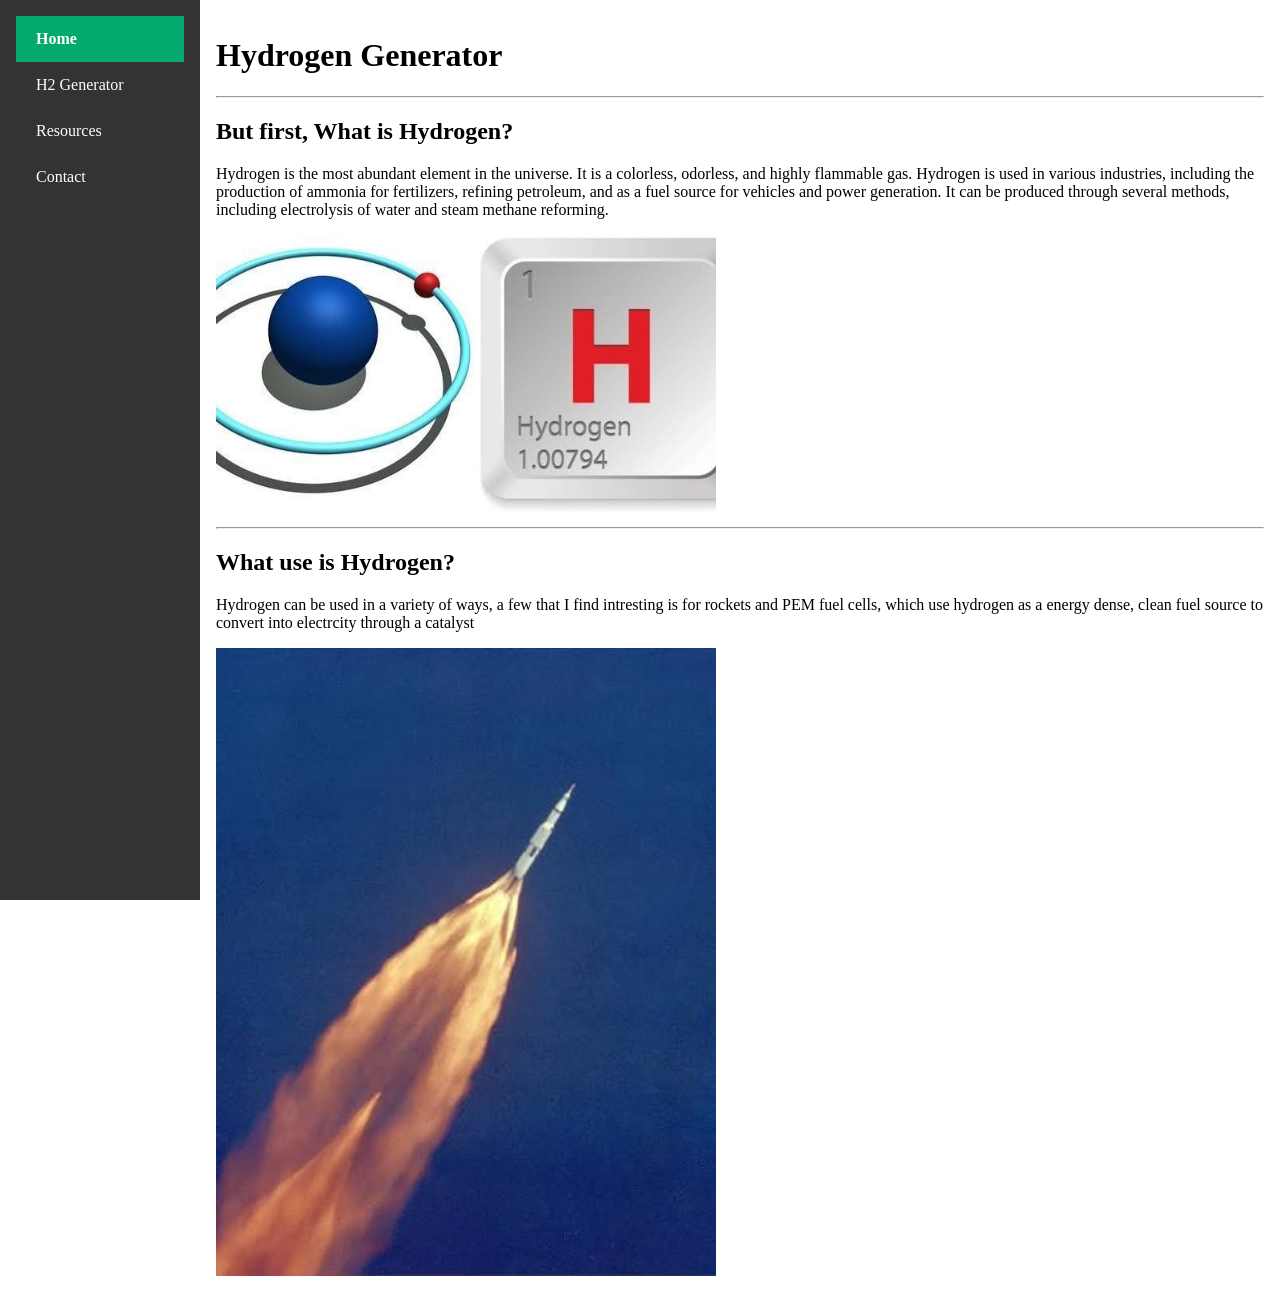
==== index.html @ 1aa377bd "Initial  Commit This is the basic Hydrogen Generator project Website." ====
<!DOCTYPE html>
<html lang="en">
<head>
    <meta charset="UTF-8">
    <meta name="viewport" content="width=device-width, initial-scale=1.0">
    <meta name="keywords" content="Hydrogen Generator">
    <meta author="Matteo">
    <title>Hydrogen Generator</title>
     <link rel="stylesheet" href="CSS/style.css">
</head>
<body>
    <nav>
        <ul>
            <li><a class="active" href="index.html">Home</a></li>
            <li><a href="build.html">H2 Generator</a></li>
            <li><a href="Resources.html">Resources</a></li>
            <li><a href="contact.html">Contact</a></li>
        </ul>
    </nav>
    <main> 
        <h1>Hydrogen Generator</h1>
        <hr>
        <h2> But first, What is Hydrogen?</h2>
        <p>Hydrogen is the most abundant element in the universe. It is a colorless, odorless, and highly flammable gas. Hydrogen is used in various industries, including the production of ammonia for fertilizers, refining petroleum, and as a fuel source for vehicles and power generation. It can be produced through several methods, including electrolysis of water and steam methane reforming.</p>
        <img src="Images/Hydrogenatom.jpg" alt="Hydrogen Atom" width="500">
        <hr> 
        <h2> What use is Hydrogen?</h2>
        <p>Hydrogen can be used in a variety of ways, a few that I find intresting is for rockets and PEM fuel cells, which use hydrogen as a energy dense, clean fuel source to convert into electrcity through a catalyst</p>
        <img src="Images/rocket.jpg" alt="Rocket" width="500">
    </main>
   
</body>
</html>
---- CSS/style.css ----
/* Container for vertical nav */
        nav {
        width: 200px;               /* fixed width sidebar */
        background-color: #333;
        height: 100vh;              /* full viewport height */
        }
        /* Remove list styling */
        nav ul {
        list-style-type: none;
        margin: 0;
        padding: 0;
        }
        /* Links take full width */
        nav a {
        display: block;             /* stack links vertically */
        color: white;
        text-decoration: none;
        padding: 14px 20px;
        }
        /* Hover effect */
        nav a:hover {
        background-color: #d9d3d3;
        }
        /* Active/current page */
        nav a.active {
        background-color: #04AA6D;
        font-weight: bold;
        }
body { display: flex; margin: 0; min-height: 100vh; }
nav { width: 200px; flex-shrink: 0; }
nav ul { list-style: none; margin: 0; padding: 1rem; }
main { flex: 1; padding: 1rem; }
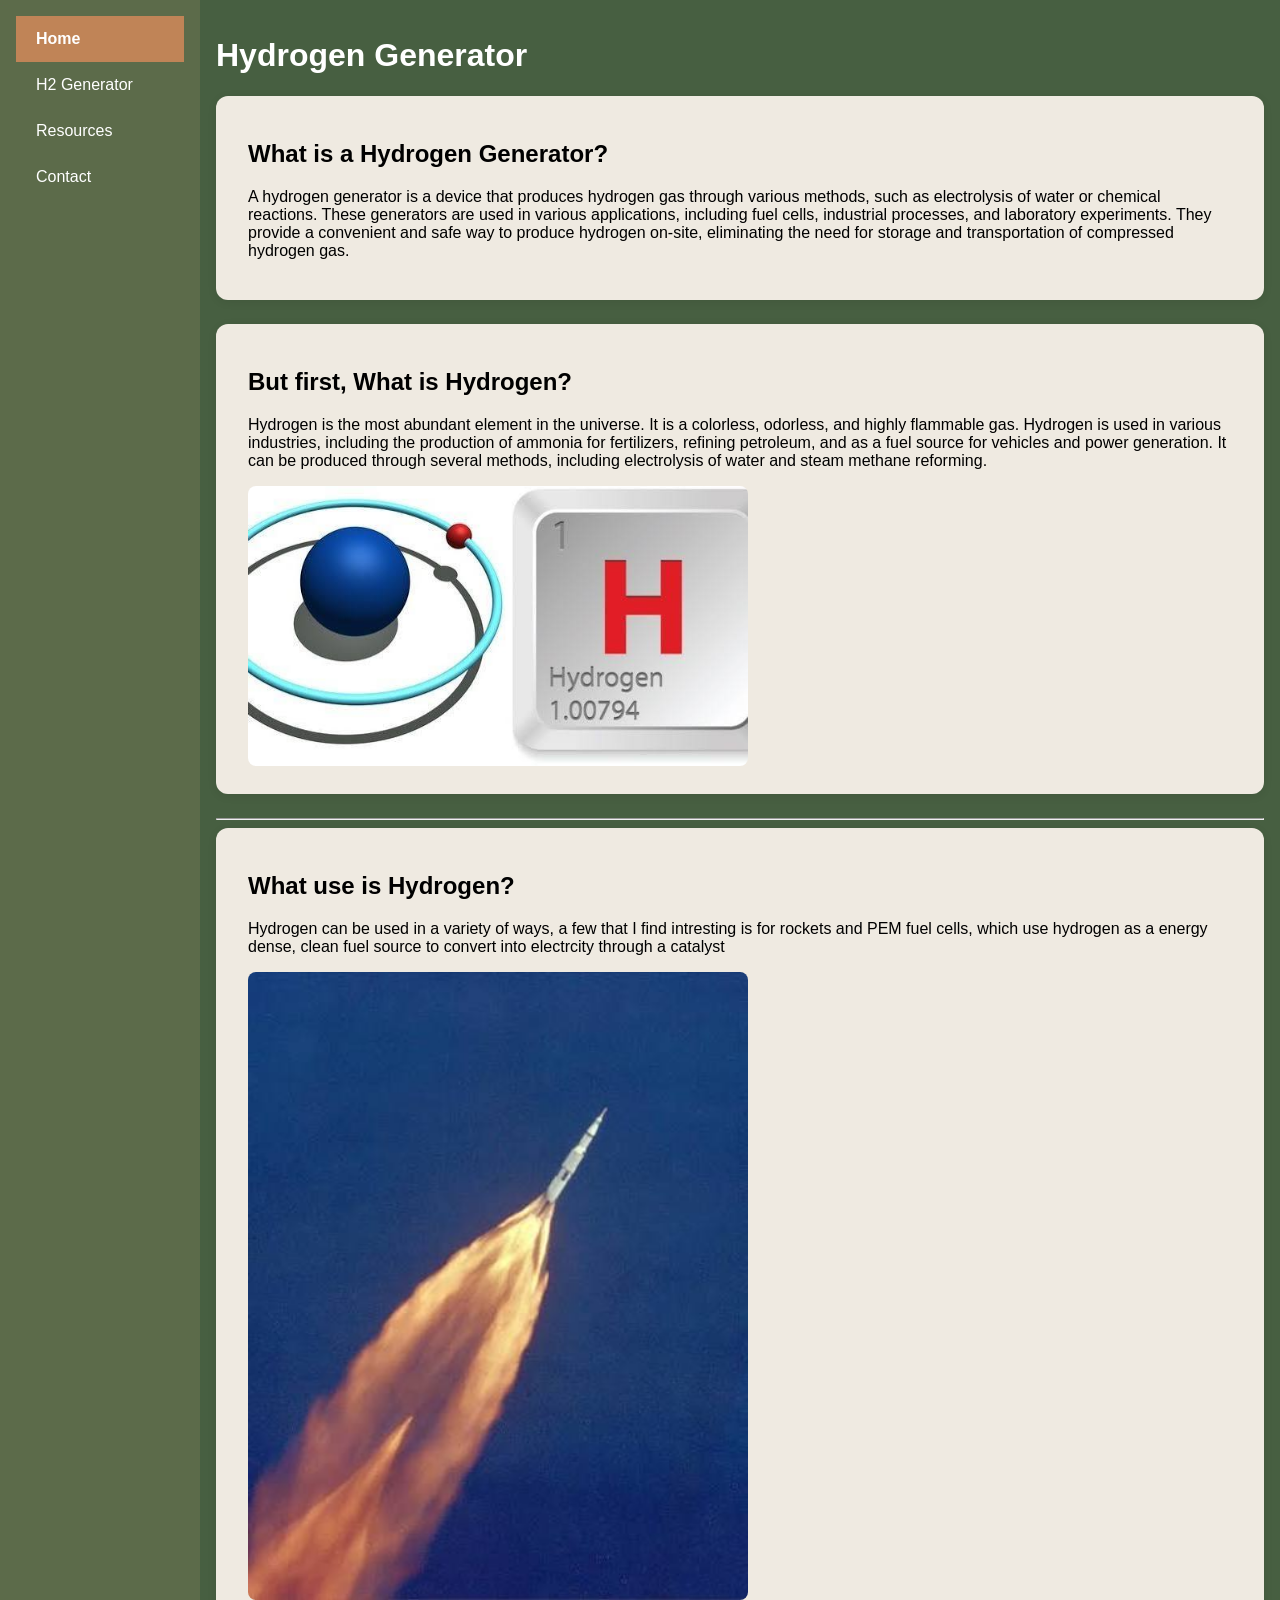
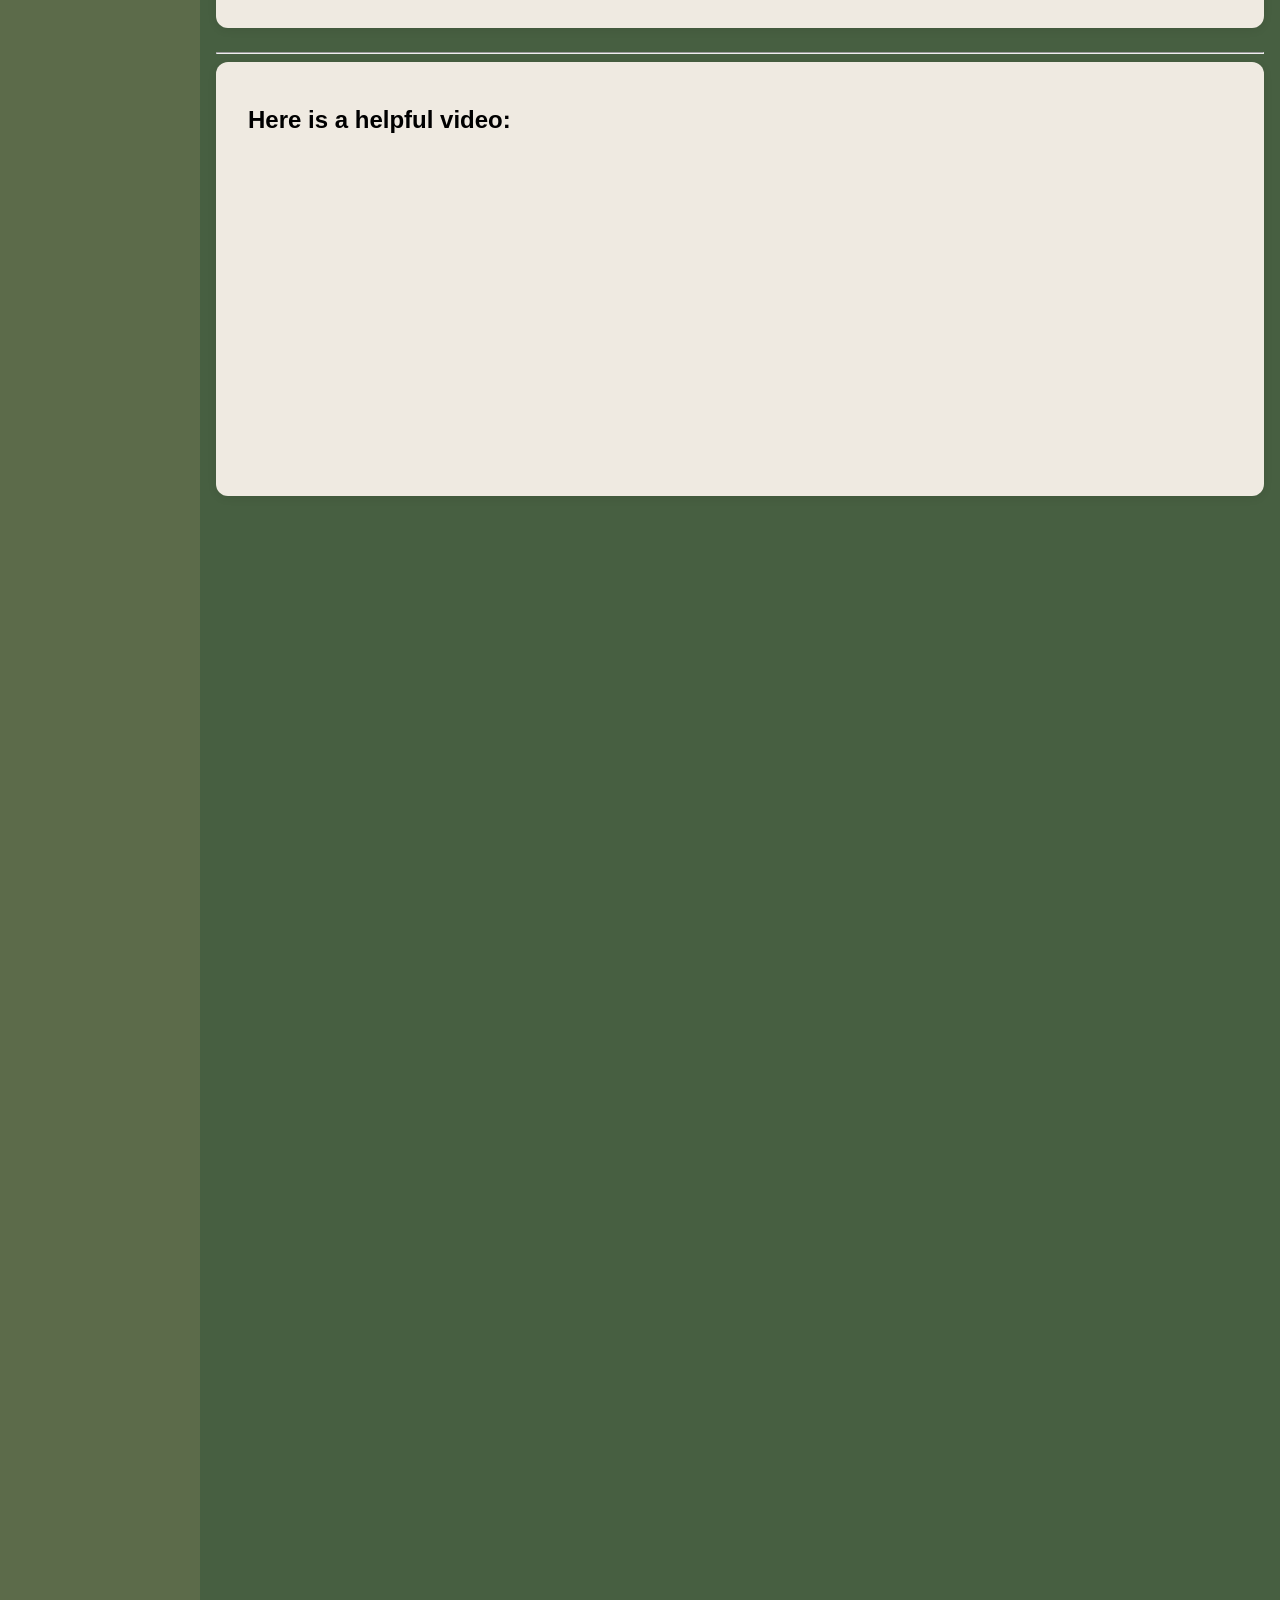
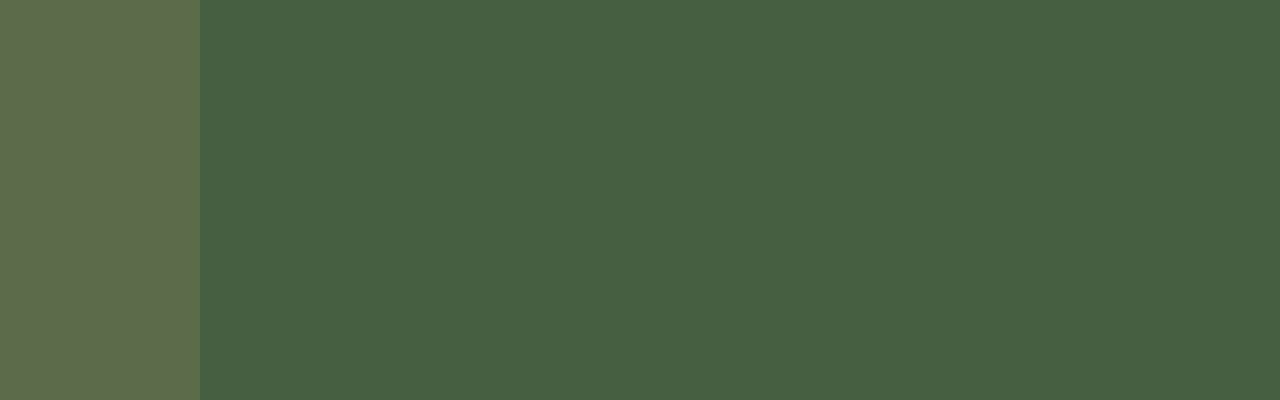
==== commit bfb243c1: "Update Basic colour scheme and working pages" ====
--- a/index.html
+++ b/index.html
@@ -9,6 +9,11 @@
      <link rel="stylesheet" href="CSS/style.css">
 </head>
 <body>
+  <style>
+  body {
+    font-family: Arial, Helvetica, sans-serif;
+  }
+</style>
     <nav>
         <ul>
             <li><a class="active" href="index.html">Home</a></li>
@@ -18,15 +23,28 @@
         </ul>
     </nav>
     <main> 
-        <h1>Hydrogen Generator</h1>
+        <h1 style="color: white;">Hydrogen Generator </h1>
+        <section class="card">
+            <h2>What is a Hydrogen Generator?</h2>
+            <p>A hydrogen generator is a device that produces hydrogen gas through various methods, such as electrolysis of water or chemical reactions. These generators are used in various applications, including fuel cells, industrial processes, and laboratory experiments. They provide a convenient and safe way to produce hydrogen on-site, eliminating the need for storage and transportation of compressed hydrogen gas.</p>
+        
+        </section>
+        <section class="card">
+            <h2> But first, What is Hydrogen?</h2>
+            <p>Hydrogen is the most abundant element in the universe. It is a colorless, odorless, and highly flammable gas. Hydrogen is used in various industries, including the production of ammonia for fertilizers, refining petroleum, and as a fuel source for vehicles and power generation. It can be produced through several methods, including electrolysis of water and steam methane reforming.</p>
+            <img src="Images/Hydrogenatom.jpg" alt="Hydrogen Atom" width="500">
+        </section>
+        <hr> 
+        <section class="card">
+            <h2> What use is Hydrogen?</h2>
+            <p>Hydrogen can be used in a variety of ways, a few that I find intresting is for rockets and PEM fuel cells, which use hydrogen as a energy dense, clean fuel source to convert into electrcity through a catalyst</p>
+            <img src="Images/rocket.jpg" alt="Rocket" width="500">
+        </section>
         <hr>
-        <h2> But first, What is Hydrogen?</h2>
-        <p>Hydrogen is the most abundant element in the universe. It is a colorless, odorless, and highly flammable gas. Hydrogen is used in various industries, including the production of ammonia for fertilizers, refining petroleum, and as a fuel source for vehicles and power generation. It can be produced through several methods, including electrolysis of water and steam methane reforming.</p>
-        <img src="Images/Hydrogenatom.jpg" alt="Hydrogen Atom" width="500">
-        <hr> 
-        <h2> What use is Hydrogen?</h2>
-        <p>Hydrogen can be used in a variety of ways, a few that I find intresting is for rockets and PEM fuel cells, which use hydrogen as a energy dense, clean fuel source to convert into electrcity through a catalyst</p>
-        <img src="Images/rocket.jpg" alt="Rocket" width="500">
+        <section class="card"> 
+            <h2> Here is a helpful video:</h2>
+            <iframe width="560" height="315" src="https://www.youtube.com/embed/qu1W-6gc36c?si=0E7Q0iY2HQLH6-Rn" title="YouTube video player" frameborder="0" allow="accelerometer; autoplay; clipboard-write; encrypted-media; gyroscope; picture-in-picture; web-share" referrerpolicy="strict-origin-when-cross-origin" allowfullscreen></iframe>
+        </section>
     </main>
    
 </body>
--- a/CSS/style.css
+++ b/CSS/style.css
@@ -1,8 +1,8 @@
 /* Container for vertical nav */
         nav {
         width: 200px;               /* fixed width sidebar */
-        background-color: #333;
-        height: 100vh;              /* full viewport height */
+        background-color: rgb(92,107,74);
+        height: 400vh;              /* full viewport height */
         }
         /* Remove list styling */
         nav ul {
@@ -23,11 +23,25 @@
         }
         /* Active/current page */
         nav a.active {
-        background-color: #04AA6D;
+        background-color: rgb(192,132,87);
         font-weight: bold;
         }
 body { display: flex; margin: 0; min-height: 100vh; }
 nav { width: 200px; flex-shrink: 0; }
 nav ul { list-style: none; margin: 0; padding: 1rem; }
 main { flex: 1; padding: 1rem; }
-
+body { background: #f5f7fa; }  
+.card {
+  background: rgb(239,234,225);
+  padding: 1.5rem 2rem;
+  margin-bottom: 1.5rem;
+  border-radius: 12px;
+  box-shadow: 0 2px 10px rgba(0,0,0,.08);
+}
+.card img { max-width: 100%; border-radius: 8px; }
+body {
+    background-color: rgb(71, 95, 65);
+}
+nav {
+  font-color: rgb(47,42.34);
+}
